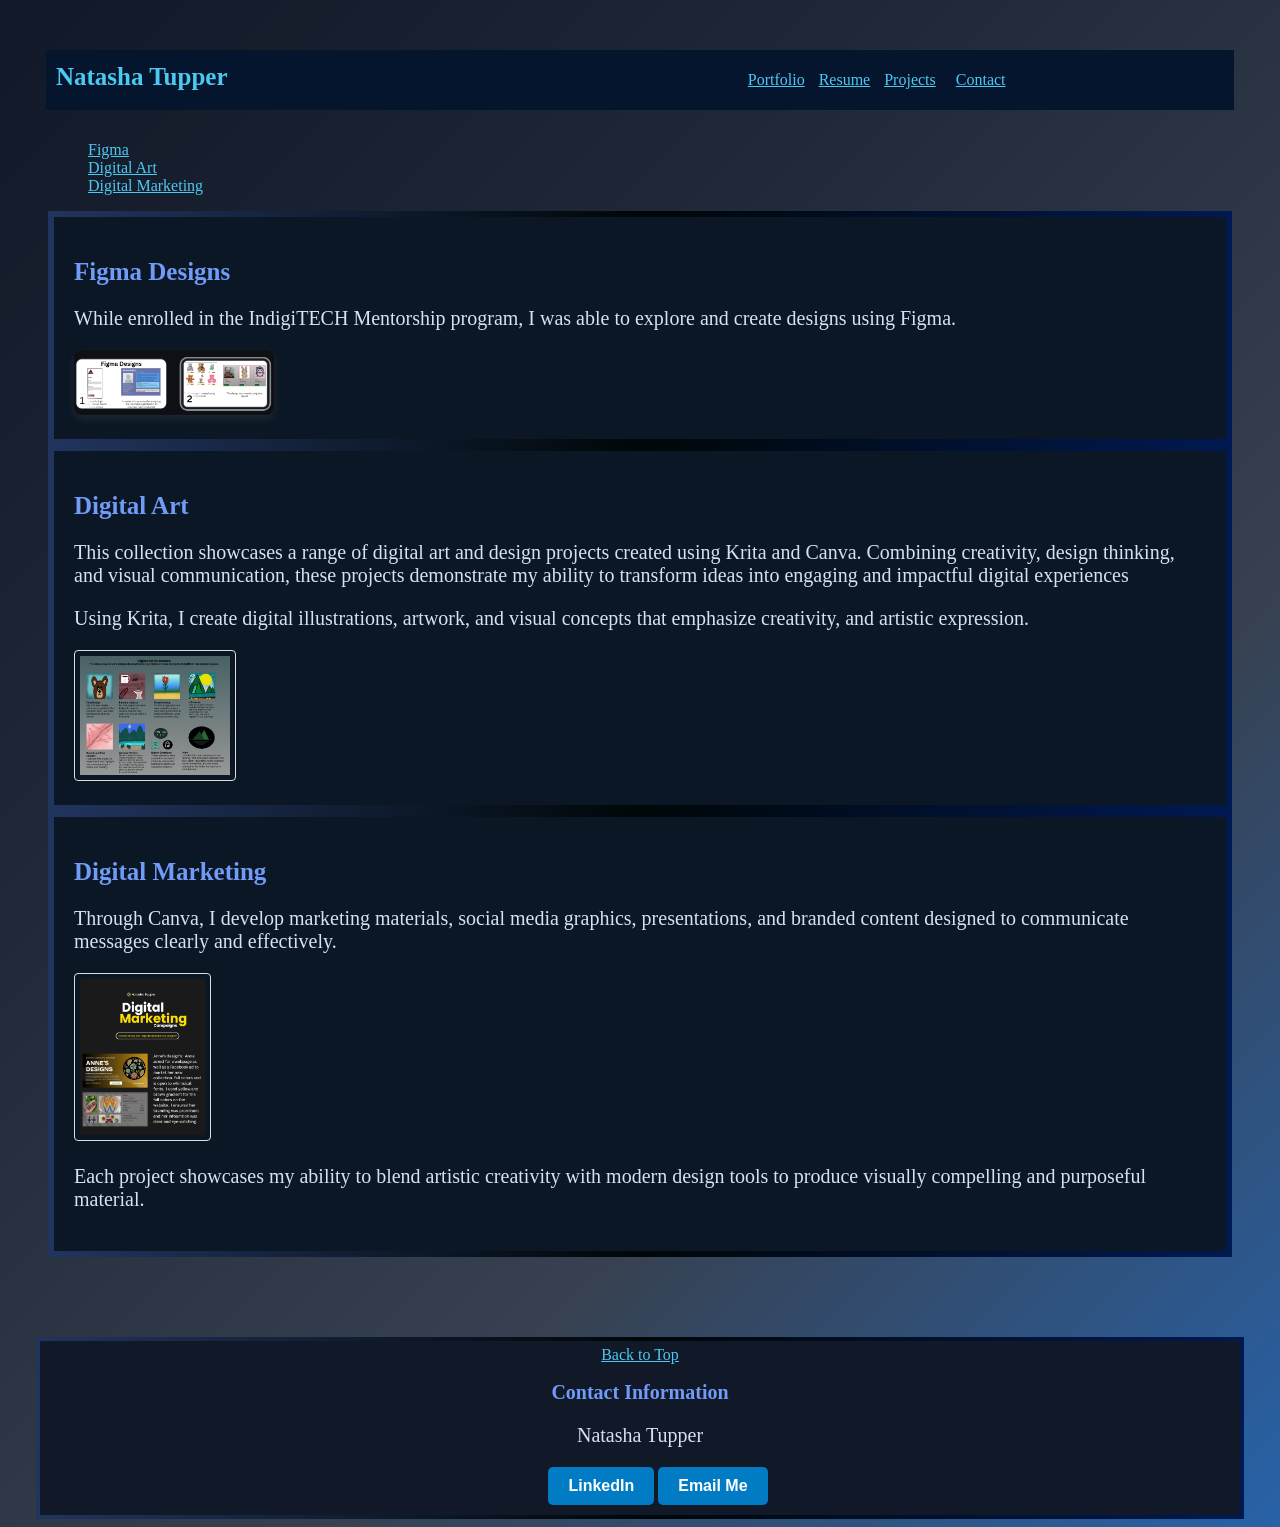
==== digital-designs.html @ 8ff028a6 "Add files via upload" ====
<!DOCTYPE html>
<html lang="en">
<head>
    <meta charset="UTF-8">
    <meta name="viewport" content="width=device-width, initial-scale=1.0">
    <title>Document</title>
    <link rel="stylesheet" href="./index.css">
</head>
<body>
     <header class="sticky-header">

        <div class="wrapper">
        <section class="list-position">
            <h2 style="color: #4cc9f0;">Natasha Tupper</h2>
        
                <ul class="nav-color">
                    <li id="hover"><a href="./index.html">Portfolio</a></li>
                    <li id="hover"><a href="./resume.html">Resume</a></li>
                    <li id="hover"><a href="./projects.html">Projects</a><li>
                    <li id="hover"><a href="#contact">Contact</a></li>
            
            </ul>
        </section>
        </div>
    </header>


<main>


     <div class="wrapper">
        <section class="project-link">      
            <ul class="remove-bullets">
                <li><a href="#figma">Figma</a></li>
                <li><a href="#digital-art">Digital Art </a></li>
                <li><a href="#digital-marketing">Digital Marketing</a></li>
        
                

            </ul>
        
        </section>
        </div>

     <div class="wrapper" id="figma">
        <section class="project-style">
            <h2>Figma Designs</h2>
                <p>While enrolled in the IndigiTECH Mentorship program, I was able to explore and create designs using Figma.</p>
                
        
            <a href="https://canva.link/2cvkctbe4drzezl"
                        target="_blank"
                        rel="noopener noreferrer">
                        

            <img src="./Images/figma-designs-thumbnail.png"
                        alt="Canva Design Preview"
                        style="width: 200px;
                        border-radius: 8px;
                        box-shadow: 0 4px 8px rgba(113,111,111,0.2);
                        transition: opacity 0.3s;"
                        "
                    onmouseover="this.style.opacity='0.8'" 
                    onmouseout="this.style.opacity='1'"
                        >
            </a>

        </div>
        </section>
                


        <div class="wrapper" id="digital-art">
        <section class="project-style">
            
                <h2>Digital Art</h2>
                    <p>This collection showcases a range of digital art and design projects created using Krita and Canva. Combining creativity, design thinking, and visual communication, these projects demonstrate my ability to transform ideas into engaging and impactful digital experiences</p>

                    <p>Using Krita, I create digital illustrations, artwork, and visual concepts that emphasize creativity, and artistic expression. </p>

                    <div>
                    <a href target="_blank" rel="noopener noreferrer"
                    
                    style="text-decoration: none; display: inline-block;"> 
    
                    <img src="./Images/digital-art-showcase.png" alt="View Document Thumbnail" 
                    
                    style="width: 150px; height: auto; border: 1px solid #ddd; border-radius: 4px; padding: 5px; transition: transform 0.2s;" 
                    onmouseover="this.style.opacity='0.8'" 
                    onmouseout="this.style.opacity='1'"> 
                    </a>

                    </div>
        </section>
        </div>
    
        <div class="wrapper">
        <section class="project-style">

            
                    <h2>Digital Marketing</h2>
                    <p>Through Canva, I develop marketing materials, social media graphics, presentations, and branded content designed to communicate messages clearly and effectively. </p>

                    <div>
                    <a href="https://canva.link/n4nzy4abbqu4pyb" target="_blank" rel="noopener noreferrer"
                    style="text-decoration: none; display: inline-block;"> 
    
                    <img src="./Images/digital-marketing-thumbnail.png" alt="View Document Thumbnail" 
                    
                    style="width: 125px; height: auto; border: 1px solid #ddd; border-radius: 4px; padding: 5px; transition: transform 0.2s;" 
                    onmouseover="this.style.opacity='0.8'" 
                    onmouseout="this.style.opacity='1'"> 
                    </a>

                    </div>

                    <p>Each project showcases my ability to blend artistic creativity with modern design tools to produce visually compelling and purposeful material.</p>
         
                    
        </section>
        </div>


</main>

<footer id="contact">
    
        <div class="wrapper">
        <div class="back-to-top">
        <section style="text-align: center;">
            
                 <a href= #top id="hover" class="link-text">Back to Top</a>

        </section>
        </div>


        <div class="wrapper">
        <section>
                <h2 class="centered">Contact Information</h2>
                    <p class="centered">Natasha Tupper</p>
        </section>
        </div>



        <div class="wrapper">
        <section class="contact-buttons">
                  
                <a href="https://www.linkedin.com/in/natasha-tupper-a93b413a9/" 
                        target="_blank" 
                        rel="noopener noreferrer" 
                            style="display: inline-block; padding: 10px 20px; background-color: #007bc4; color: white; text-decoration: none; border-radius: 5px; font-family: Arial, sans-serif; font-weight: bold;">
                            LinkedIn
                </a>
            

                
                <a href="mailto:tuppernatasha336@gmail.com" 
                        style="display: inline-block; padding: 10px 20px; background-color: #007bc4; color: white; text-decoration: none; border-radius: 5px; font-family: Arial, sans-serif; font-weight: bold;">
                        Email Me
                </a>
           
                
                
        
        </section>
        </div>

    </footer>

</body>
</html>
---- index.css ----
.wrapper {
    margin: auto;
    max-width: 1200px;

}

main {
    padding: 5px 40px;
    margin: 10px 0;
}


body {
background: linear-gradient(
    135deg,
    #111827,
    #1f2937,
    #374151,
    #2862a8
);}


.blue {
    color: #709bf7;
}


h1 {
    color: #4cc9f0;
    text-align: center;
    font-size: 40px;
    
}

h2 {
    color: #709bf7;
    font-weight: bolder;
    font-size: 25px;
    /* background-color: #04152d; */ 
}

h3 {
    color: #709bf7;
    font-weight: bolder;
}

h4 {
    color: #709bf7;
    font-weight: bolder;
}


p {
    color:  #d5e1f4;
    font-size: 20px;
    /* text-align: center;  */
}

a {
    color: #4cc9f0;
}

li {
    color: #d5e1f4;
}

.remove-bullets {
    list-style-type: none;
}

.centered {
    text-align: center;
    /* margin-left: 20%; */
    font-size: 20px;
}


/* testing changing the link color */



/* Header */

.sticky-header {
    position: sticky;
    top: 0;
    z-index: 1000;
    background-color:#04152d;
    margin: auto;
}

.nav-color li a {
    color: #4cc9f0;
}


/* Hover text */
#hover:hover {
  background-color: #264b8a;}


  
/* navigation bar - horizontal */

header {
    max-width: 94%;
   
}

.list-position {
    /* border: 3px solid black; */
    padding: 0 px; 
    margin-top: 50px;
    padding-left: 10px;
}

.list-position li {
    display: inline-block;
    padding: 5px;
    align-items: right;
    
   
   
}

.list-position h2 {
    display: inline-block;
    /* width: fit-content;  */
    /* margin-right: auto;  */
    margin: auto;

}

.list-position ul {
    display: inline-block;
     /* border: 2px solid black;  */
     margin-left: 40%;
     max-width: 1200px;
    

} 

/* Main section*/

/* The banner is squishing on the portfolio page and on mobile device */
.banner {
    max-height: auto;
    max-width: 100%;
    width: auto;
    height: auto;
    display: block;
    
}

/* .main-styling { 
    background-image: url(./Images/banner8.png);
    min-height: 500px;
    background-size: 100%;
    background-repeat: no-repeat;
    background-position: center; 
   
} */


/* Introduction section*/

/* Circular photo */
.photo-container {
    display: flex;
    justify-content: center;
    margin: 2rem 0;

}

.profile-photo {
    width: 250px;
    height: 250px;
    border-radius: 50%;
    object-fit: cover;
    border: 5px solid black;
    box-shadow: 0 8px 25px rgba(0, 0, 0, 0.3);
}


/* Projects section */

.project-style {
    background-color: #0c1725;
    border: 6px solid;
    border-image: linear-gradient(
        90deg,
        #21345e,
        #000708,
        #011951
    )1;
    padding-top: 20px;
    padding-bottom: 20px;
    padding-left: 20px;
    padding-right: 20px;
    max-width: 1200px;

}



.project-color {
    background-color: #0c1725
       
}

.project-left {
    text-align: left;
    margin-left: 10px;
}

.digital-art {
    margin-left: 50%;
    
}

/* .link-center {
    margin-left: 40%;
  padding-top: 20px;
} */


 .blue-text {
    color:  #709bf7;
    font-weight: bolder;
    font-size: 25px;
}


.picture-center {
    display: inline-block;
    margin-left: 42%;
    /* margin-right: 40%; */
    padding-top: 20px;
    max-width: 1200px;
}

.ux-group-project {
   display: inline-block;
    gap: 10px;
    align-items: top;
    margin-left: 30%;
    padding-bottom: 30px;
    padding-top: 20px;
    max-width: 1200px;
}

.ux-group-project img {
    width: 9px;
    border-radius: 8px;
    box-shadow: 0 4px 8px rgba(113, 111, 111, 0.2);
    transition: opacity 0.3s;
}

.ux-group-project img:hover {
    opacity: 0.8;
}



.figma-designs {
    margin-left: 43%;
    padding-bottom: 20px;
}

/* Project Page */

.margins {
    margin-left: 20px;
}

.project-link {
    color: #4cc9f0;
}

/* Resume Page */
.resume-style {
    background-color: #0c1725;
    color: white;
    border: 6px solid;
    border-image: linear-gradient(
        90deg,
        #21345e,
        #000708,
        #011951
    )1;
    max-width: 1200px;
    padding: 10px 20px 10px 20px;
}

.resume-h3 {
    color: white;

}

.padding {
    margin-top: 2%;
    margin-bottom: 2%;
}

.inline-list {
    display: inline-block;
    align-items: top;
}

/* footer / Contact Info */

footer {
    border: 4px solid;border-image: linear-gradient(
        90deg,
        #21345e,
        #000708,
        #011951
    )1;
    text-align: center;
    background-color: #111827;
    margin: auto;
    max-width: 1200px; 
    padding-bottom: 10px;
    margin-top: 75px;
}



.contact-buttons {
    display: inline-block; 
    gap: 50px;
    margin-left: 3%;
    max-width: 100%;
   
}

.back-to-top {
    /* background-color: rgb(73, 105, 113); */
    width: 10%;
    max-width: 1200px;
    margin-left: auto;
    margin-right: auto;
    margin-top: 5px;
}









/* style="display: flex; gap: 15px; align-items: center;" */





/* Web Dev Skills */
/* Responsive Web Design
VS Code
Website Layout and Structure
Navigation Design
Cross-Browser Compatibility
Website Testing and Debugging
Search Engine Optimization (SEO) Fundamentals
Problem Solving and Troubleshooting
Visual Design Implementation
Content Organization
Project Planning and Documentation */

/* UX DESIGN SKILLS
User Research
User Interviews
Persona Development
Empathy Mapping
Journey Mapping
Competitive Analysis
Information Architecture
User Flow Creation
Wireframing
Low- and High-Fidelity Prototyping
Usability Testing
Accessibility and Inclusive Design
Design Thinking
Interaction Design
Visual Communication
Problem Solving
Iterative Design
Stakeholder Collaboration
Presentation and Communication Skills */


                /* <h3>Skills Developed</h3>
                    <ul>
                        <li>Digital Illustration </li>
                        <li>Graphic Design</li>
                        <li>User Interface (UI)Design</li>
                        <li>User Experience (UX) Design</li>
                        <li>Wireframing & Prototyping </li>
                        <li>Branding & Visual Identity </li>
                        <li>Social Media Design </li>
                        <li>Marketing Graphics </li>
                        <li>Visual Storytelling </li>
                        <li>Color Thoery Compsition</li>
                        <li>Creative Porblem Solving</li>
                        <li>Design Thinking</li>
                    </ul>  */

                    /* UX Design Summary*/
                    /* These experiences have strengthened my ability to design digital products and services that are accessible, user-friendly, and responsive to the needs of diverse audiences while maintaining a focus on usability, functionality, and continuous improvement. */

                    /* Digital Design summary This portfolio represents my passion for creative design, continuous learning, and the use of digital tools to develop meaningful visual experiences that inform, engage, and inspire audiences. */

                    /* Web-Dev summary These experiences have strengthened my ability to build modern, responsive websites that provide positive user experiences while meeting both functional and design requirements. Through continuous learning and hands-on development, I continue to expand my technical skills and knowledge of emerging web technologies. */
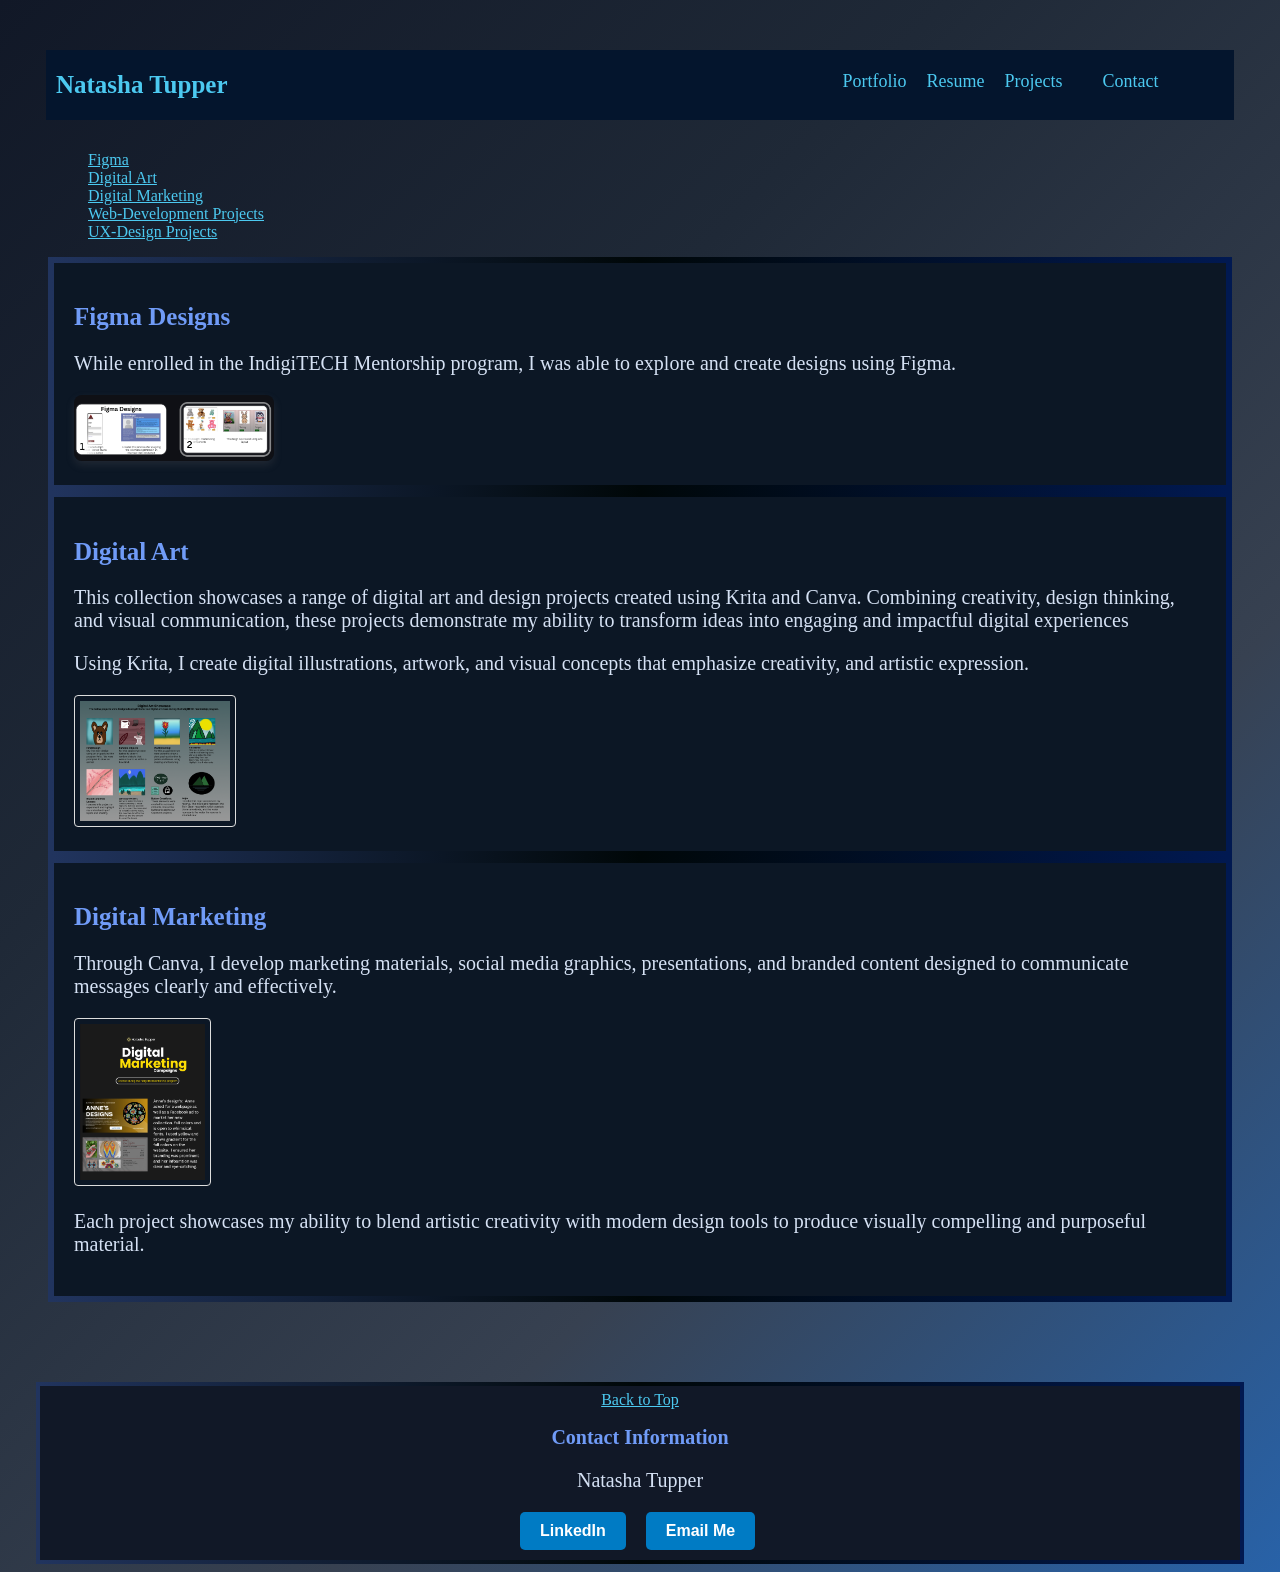
==== commit 42fcd114: "Add files via upload" ====
--- a/digital-designs.html
+++ b/digital-designs.html
@@ -34,6 +34,8 @@
                 <li><a href="#figma">Figma</a></li>
                 <li><a href="#digital-art">Digital Art </a></li>
                 <li><a href="#digital-marketing">Digital Marketing</a></li>
+                <li><a href="./web-dev-projects.html">Web-Development Projects</a></li>
+                <li><a href="./ux-design-projects.html">UX-Design Projects</a></li>
         
                 
 
--- a/index.css
+++ b/index.css
@@ -76,23 +76,27 @@
 }
 
 
-/* testing changing the link color */
-
-
 
 /* Header */
 
 .sticky-header {
     position: sticky;
     top: 0;
-    z-index: 1000;
+    z-index: 1;
     background-color:#04152d;
     margin: auto;
-}
-
-.nav-color li a {
-    color: #4cc9f0;
-}
+    max-width: auto;
+}
+
+
+.nav-color a {
+    display: flex;
+    list-style: none;
+    gap: 20px;
+    text-decoration: none; 
+    font-size: 18px;
+}
+
 
 
 /* Hover text */
@@ -100,46 +104,42 @@
   background-color: #264b8a;}
 
 
-  
-/* navigation bar - horizontal */
-
 header {
-    max-width: 94%;
-   
-}
+    max-width: 94%;  
+}
+
+
 
 .list-position {
-    /* border: 3px solid black; */
-    padding: 0 px; 
+    display: flex;
     margin-top: 50px;
-    padding-left: 10px;
-}
+    gap: 570px;
+    margin-left: 10px; 
+}
+
 
 .list-position li {
-    display: inline-block;
+    display: flex;
     padding: 5px;
-    align-items: right;
-    
-   
-   
+    justify-content: end;
 }
 
 .list-position h2 {
-    display: inline-block;
-    /* width: fit-content;  */
-    /* margin-right: auto;  */
-    margin: auto;
-
-}
+    display: flex;
+    justify-content: center;
+} 
+
 
 .list-position ul {
-    display: inline-block;
-     /* border: 2px solid black;  */
-     margin-left: 40%;
-     max-width: 1200px;
-    
-
+    display: flex;
+    justify-content: end;
+    max-width: 1200px;
+    gap: 10px;
 } 
+
+ 
+
+
 
 /* Main section*/
 
@@ -149,18 +149,18 @@
     max-width: 100%;
     width: auto;
     height: auto;
-    display: block;
-    
-}
-
-/* .main-styling { 
-    background-image: url(./Images/banner8.png);
-    min-height: 500px;
-    background-size: 100%;
-    background-repeat: no-repeat;
-    background-position: center; 
-   
-} */
+    display: block; 
+}
+
+
+
+.banner2 {
+
+    max-width: 100%;
+    position: contain;
+}
+
+
 
 
 /* Introduction section*/
@@ -274,6 +274,15 @@
     margin-left: 20px;
 }
 
+.intro-margin {
+    margin-top: 70px;
+    margin-bottom: 100px;
+    width: 70%;
+    margin-left: 10%;
+    
+    
+}
+
 .project-link {
     color: #4cc9f0;
 }
@@ -328,11 +337,10 @@
 
 
 .contact-buttons {
-    display: inline-block; 
-    gap: 50px;
-    margin-left: 3%;
+    display: flex; 
+    gap: 20px;
     max-width: 100%;
-   
+    margin-left: 480px;
 }
 
 .back-to-top {
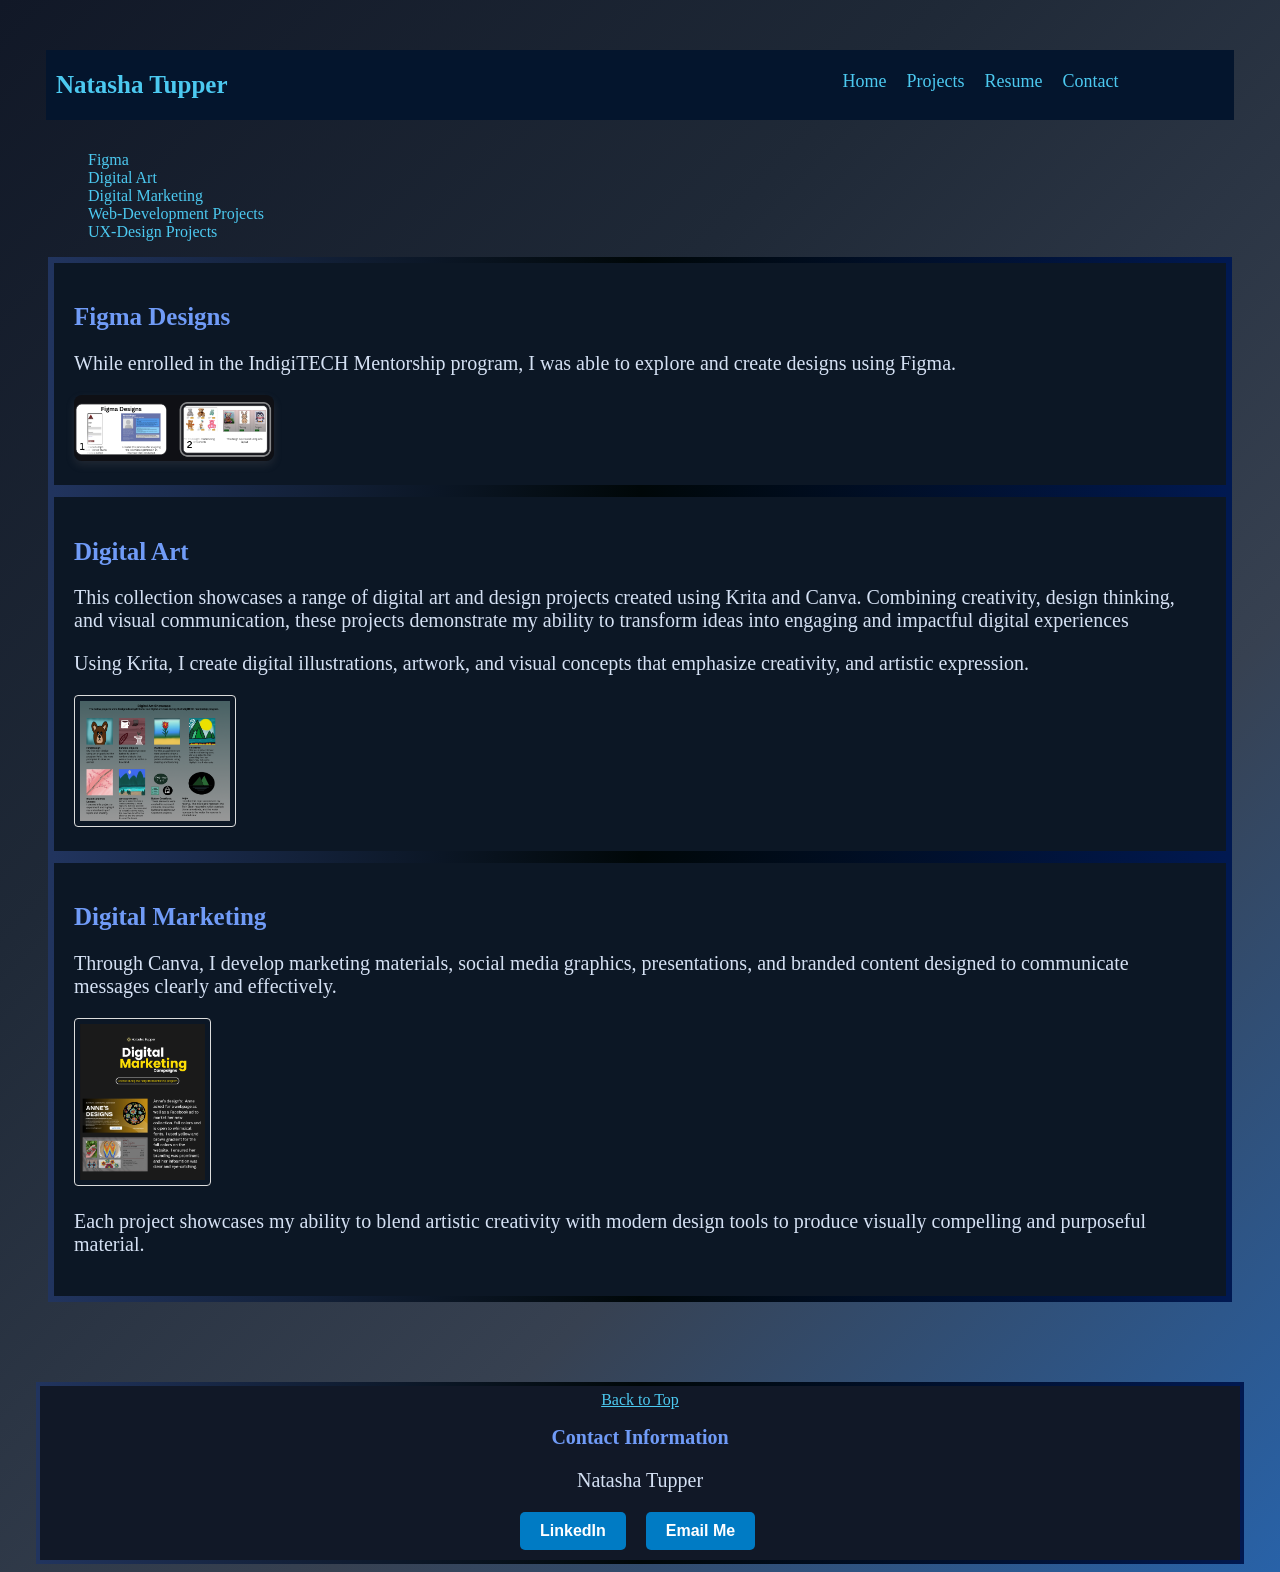
==== commit 539df47b: "Add files via upload" ====
--- a/digital-designs.html
+++ b/digital-designs.html
@@ -14,10 +14,10 @@
             <h2 style="color: #4cc9f0;">Natasha Tupper</h2>
         
                 <ul class="nav-color">
-                    <li id="hover"><a href="./index.html">Portfolio</a></li>
+                    <li id="hover"><a href="./index.html">Home</a></li>
+                    <li id="hover"><a href="./projects.html">Projects</a></li>
                     <li id="hover"><a href="./resume.html">Resume</a></li>
-                    <li id="hover"><a href="./projects.html">Projects</a><li>
-                    <li id="hover"><a href="#contact">Contact</a></li>
+                     <li id="hover"><a href="https://docs.google.com/forms/d/e/1FAIpQLSdGZkfXkYsE7nCNwaIYbvVeo-tIv7e0xxmDJ6Q3ebpj9gdEgw/viewform?usp=publish-editor" target="_blank">Contact</a></li> 
             
             </ul>
         </section>
@@ -31,11 +31,11 @@
      <div class="wrapper">
         <section class="project-link">      
             <ul class="remove-bullets">
-                <li><a href="#figma">Figma</a></li>
-                <li><a href="#digital-art">Digital Art </a></li>
-                <li><a href="#digital-marketing">Digital Marketing</a></li>
-                <li><a href="./web-dev-projects.html">Web-Development Projects</a></li>
-                <li><a href="./ux-design-projects.html">UX-Design Projects</a></li>
+                <li id="hover"><a href="#figma">Figma</a></li>
+                <li id="hover"><a href="#digital-art">Digital Art </a></li>
+                <li id="hover"><a href="#digital-marketing">Digital Marketing</a></li>
+                <li id="hover"><a href="./web-dev-projects.html">Web-Development Projects</a></li>
+                <li id="hover"><a href="./ux-design-projects.html">UX-Design Projects</a></li>
         
                 
 
--- a/index.css
+++ b/index.css
@@ -20,6 +20,12 @@
     #2862a8
 );}
 
+.active {
+    border-bottom: 3px solid #4cc9f0;
+    
+}
+
+
 
 .blue {
     color: #709bf7;
@@ -63,6 +69,10 @@
 
 li {
     color: #d5e1f4;
+}
+
+li a {
+    text-decoration: none;
 }
 
 .remove-bullets {
@@ -87,6 +97,7 @@
     margin: auto;
     max-width: auto;
 }
+
 
 
 .nav-color a {
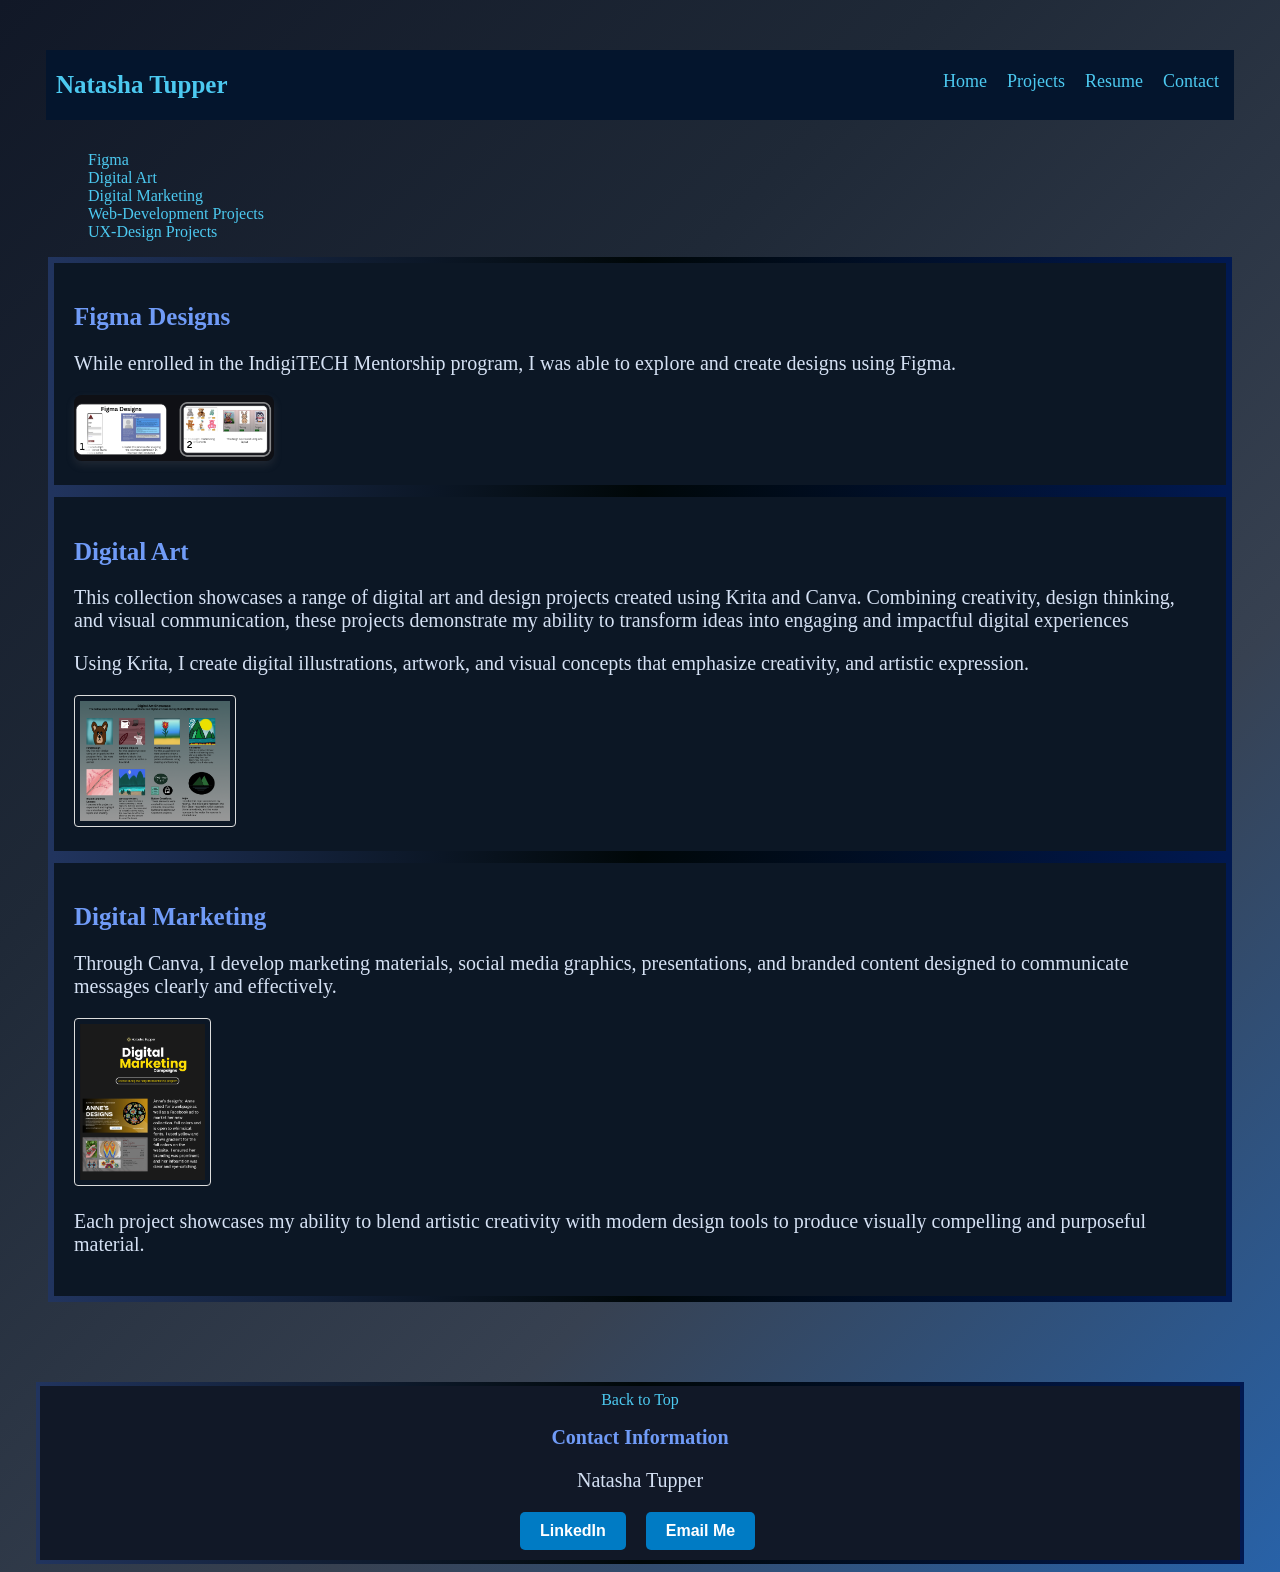
==== commit c2f63024: "Add files via upload" ====
--- a/digital-designs.html
+++ b/digital-designs.html
@@ -11,7 +11,7 @@
 
         <div class="wrapper">
         <section class="list-position">
-            <h2 style="color: #4cc9f0;">Natasha Tupper</h2>
+            <h2 style="color: #4cc9f0;"><a href="./index.html">Natasha Tupper</a></h2>
         
                 <ul class="nav-color">
                     <li id="hover"><a href="./index.html">Home</a></li>
--- a/index.css
+++ b/index.css
@@ -65,6 +65,7 @@
 
 a {
     color: #4cc9f0;
+    text-decoration: none;
 }
 
 li {
@@ -99,6 +100,9 @@
 }
 
 
+nav {
+    flex-wrap: wrap;
+}
 
 .nav-color a {
     display: flex;
@@ -116,16 +120,18 @@
 
 
 header {
-    max-width: 94%;  
+    max-width: 94%; 
+     
 }
 
 
 
 .list-position {
     display: flex;
+    justify-content: space-between;
     margin-top: 50px;
-    gap: 570px;
-    margin-left: 10px; 
+    margin-left: 10px;
+    margin-right: 10px; 
 }
 
 
@@ -141,13 +147,24 @@
 } 
 
 
+@media (max-width: 768px) {
+    .list-position ul {
+        flex-direction: column;
+        align-items: center;
+        gap: 12px;
+        max-width: 100%;
+    }
+}
+
+
 .list-position ul {
     display: flex;
     justify-content: end;
-    max-width: 1200px;
+    max-width: 100%;
     gap: 10px;
 } 
 
+ 
  
 
 
@@ -371,69 +388,20 @@
 
 
 
-/* style="display: flex; gap: 15px; align-items: center;" */
-
-
-
-
-
-/* Web Dev Skills */
-/* Responsive Web Design
-VS Code
-Website Layout and Structure
-Navigation Design
-Cross-Browser Compatibility
-Website Testing and Debugging
-Search Engine Optimization (SEO) Fundamentals
-Problem Solving and Troubleshooting
-Visual Design Implementation
-Content Organization
-Project Planning and Documentation */
-
-/* UX DESIGN SKILLS
-User Research
-User Interviews
-Persona Development
-Empathy Mapping
-Journey Mapping
-Competitive Analysis
-Information Architecture
-User Flow Creation
-Wireframing
-Low- and High-Fidelity Prototyping
-Usability Testing
-Accessibility and Inclusive Design
-Design Thinking
-Interaction Design
-Visual Communication
-Problem Solving
-Iterative Design
-Stakeholder Collaboration
-Presentation and Communication Skills */
-
-
-                /* <h3>Skills Developed</h3>
-                    <ul>
-                        <li>Digital Illustration </li>
-                        <li>Graphic Design</li>
-                        <li>User Interface (UI)Design</li>
-                        <li>User Experience (UX) Design</li>
-                        <li>Wireframing & Prototyping </li>
-                        <li>Branding & Visual Identity </li>
-                        <li>Social Media Design </li>
-                        <li>Marketing Graphics </li>
-                        <li>Visual Storytelling </li>
-                        <li>Color Thoery Compsition</li>
-                        <li>Creative Porblem Solving</li>
-                        <li>Design Thinking</li>
-                    </ul>  */
-
-                    /* UX Design Summary*/
-                    /* These experiences have strengthened my ability to design digital products and services that are accessible, user-friendly, and responsive to the needs of diverse audiences while maintaining a focus on usability, functionality, and continuous improvement. */
-
-                    /* Digital Design summary This portfolio represents my passion for creative design, continuous learning, and the use of digital tools to develop meaningful visual experiences that inform, engage, and inspire audiences. */
-
-                    /* Web-Dev summary These experiences have strengthened my ability to build modern, responsive websites that provide positive user experiences while meeting both functional and design requirements. Through continuous learning and hands-on development, I continue to expand my technical skills and knowledge of emerging web technologies. */
+
+
+
+
+
+
+                
+
+/* UX Design Summary*/
+/* These experiences have strengthened my ability to design digital products and services that are accessible, user-friendly, and responsive to the needs of diverse audiences while maintaining a focus on usability, functionality, and continuous improvement. */
+
+/* Digital Design summary This portfolio represents my passion for creative design, continuous learning, and the use of digital tools to develop meaningful visual experiences that inform, engage, and inspire audiences. */
+
+/* Web-Dev summary These experiences have strengthened my ability to build modern, responsive websites that provide positive user experiences while meeting both functional and design requirements. Through continuous learning and hands-on development, I continue to expand my technical skills and knowledge of emerging web technologies. */
 
                     
 
